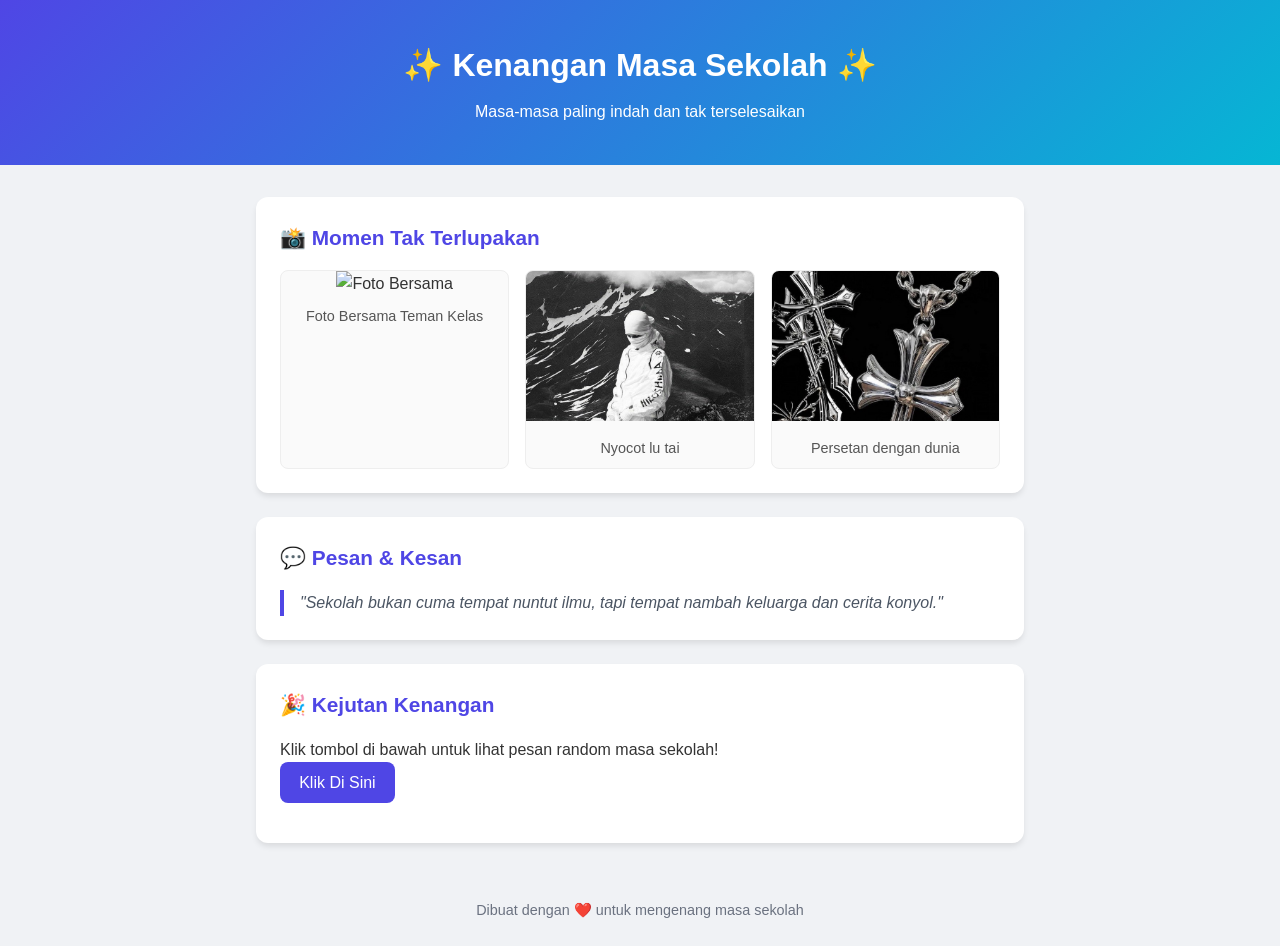
==== folder baru 1/index.html @ de9d5248 "Kenangan Sekolah" ====
<!DOCTYPE html>
<html lang="id">
<head>
    <meta charset="UTF-8">
    <meta name="viewport" content="width=device-width, initial-scale=1.0">
    <title>Kenangan Masa Sekolah</title>
    <link rel="stylesheet" href="style.css">
</head>
<body>
    <header>
        <h1>✨ Kenangan Masa Sekolah ✨</h1>
        <p>Masa-masa paling indah dan tak terselesaikan</p>
    </header>

    <main class="container">
        <!-- Galeri Foto/Momen -->
        <section class="card">
            <h2>📸 Momen Tak Terlupakan</h2>
            <div class="gallery">
                <div class="photo-card">
                    <img src="https://picsum.photos/300/200?random=1" alt="Foto Bersama">
                    <p>Foto Bersama Teman Kelas</p>
                </div>
                <div class="photo-card">
                    <img src="robin1.jpg" alt="Kantin Sekolah">
                    <p>Nyocot lu tai</p>
                </div>
                <div class="photo-card">
                    <img src="robin2.jpg" alt="Acara Kelulusan">
                    <p>Persetan dengan dunia</p>
                </div>
            </div>
        </section>

        <!-- Pesan & Kesan -->
        <section class="card">
            <h2>💬 Pesan & Kesan</h2>
            <p class="quote">"Sekolah bukan cuma tempat nuntut ilmu, tapi tempat nambah keluarga dan cerita konyol."</p>
        </section>

        <!-- Kotak Interaktif -->
        <section class="card">
            <h2>🎉 Kejutan Kenangan</h2>
            <p>Klik tombol di bawah untuk lihat pesan random masa sekolah!</p>
            <button id="btnQuote">Klik Di Sini</button>
            <p id="quoteDisplay" class="secret-text"></p>
        </section>
    </main>

    <footer>
        <p>Dibuat dengan ❤️ untuk mengenang masa sekolah</p>
    </footer>

    <script src="main.js"></script>
</body>
</html>
---- folder baru 1/style.css ----
* {
    margin: 0;
    padding: 0;
    box-sizing: border-box;
    font-family: 'Segoe UI', Tahoma, Geneva, Verdana, sans-serif;
}

body {
    background-color: #f0f2f5;
    color: #333;
    line-height: 1.6;
}

header {
    background: linear-gradient(135deg, #4f46e5, #06b6d4);
    color: white;
    text-align: center;
    padding: 2.5rem 1rem;
}

header h1 {
    font-size: 2rem;
    margin-bottom: 0.5rem;
}

.container {
    max-width: 800px;
    margin: 2rem auto;
    padding: 0 1rem;
}

.card {
    background: white;
    border-radius: 12px;
    padding: 1.5rem;
    margin-bottom: 1.5rem;
    box-shadow: 0 4px 6px -1px rgba(0, 0, 0, 0.1);
}

.card h2 {
    color: #4f46e5;
    margin-bottom: 1rem;
    font-size: 1.3rem;
}

.gallery {
    display: grid;
    grid-template-columns: repeat(auto-fit, minmax(200px, 1fr));
    gap: 1rem;
}

.photo-card {
    background: #fafafa;
    border: 1px solid #eee;
    border-radius: 8px;
    overflow: hidden;
    text-align: center;
}

.photo-card img {
    width: 100%;
    height: 150px;
    object-fit: cover;
}

.photo-card p {
    padding: 0.5rem;
    font-size: 0.9rem;
    color: #555;
}

.quote {
    font-style: italic;
    color: #4b5563;
    border-left: 4px solid #4f46e5;
    padding-left: 1rem;
}

button {
    background-color: #4f46e5;
    color: white;
    border: none;
    padding: 0.7rem 1.2rem;
    border-radius: 8px;
    font-size: 1rem;
    cursor: pointer;
    transition: background 0.3rem;
}

button:hover {
    background-color: #4338ca;
}

.secret-text {
    margin-top: 1rem;
    font-weight: bold;
    color: #059669;
}

footer {
    text-align: center;
    padding: 1.5rem;
    font-size: 0.9rem;
    color: #6b7280;
}
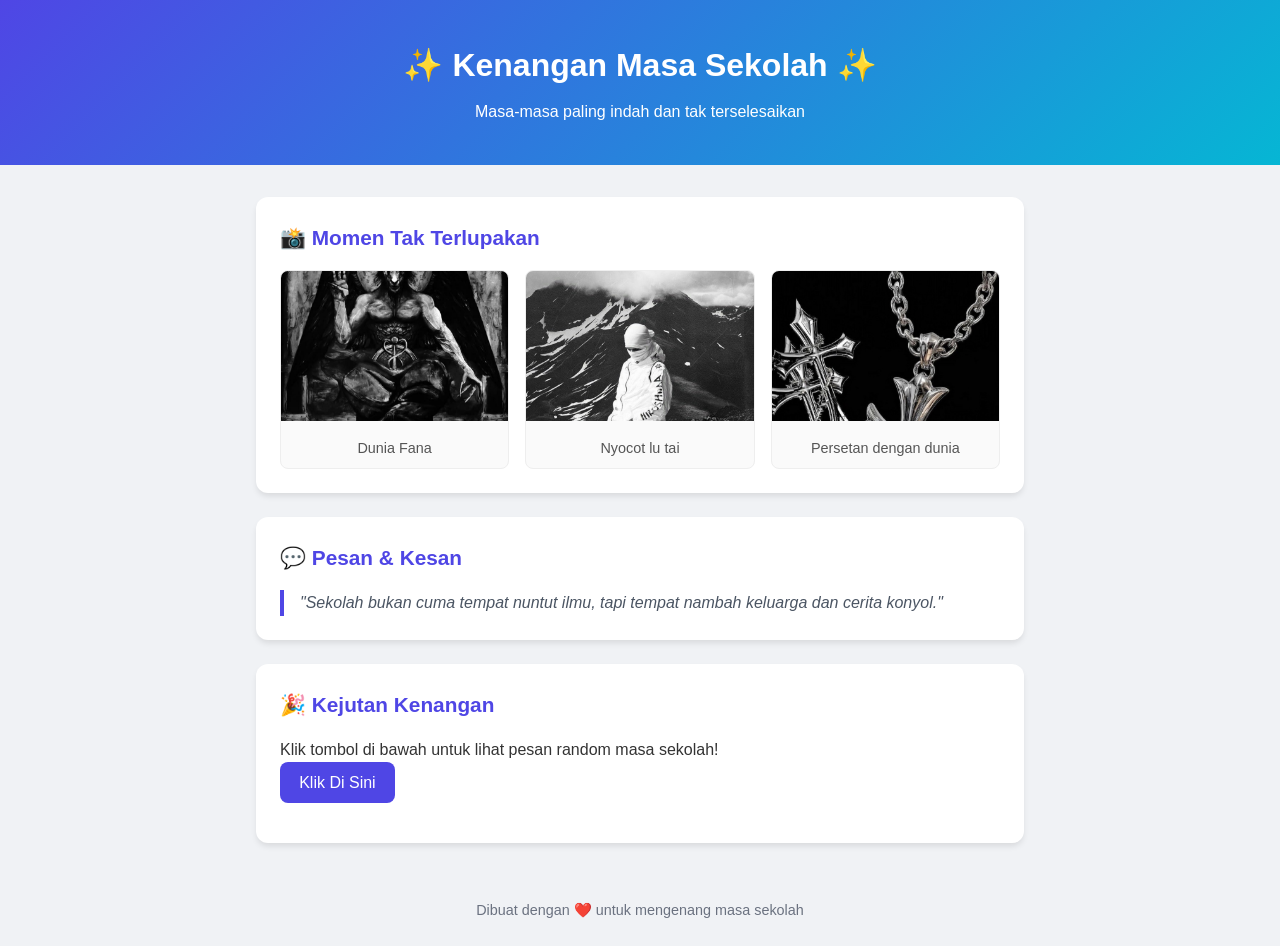
==== commit ad5787ca: "update" ====
--- a/folder baru 1/index.html
+++ b/folder baru 1/index.html
@@ -18,8 +18,8 @@
             <h2>📸 Momen Tak Terlupakan</h2>
             <div class="gallery">
                 <div class="photo-card">
-                    <img src="https://picsum.photos/300/200?random=1" alt="Foto Bersama">
-                    <p>Foto Bersama Teman Kelas</p>
+                    <img src="robin3.jpg" alt="Foto Bersama">
+                    <p>Dunia Fana</p>
                 </div>
                 <div class="photo-card">
                     <img src="robin1.jpg" alt="Kantin Sekolah">
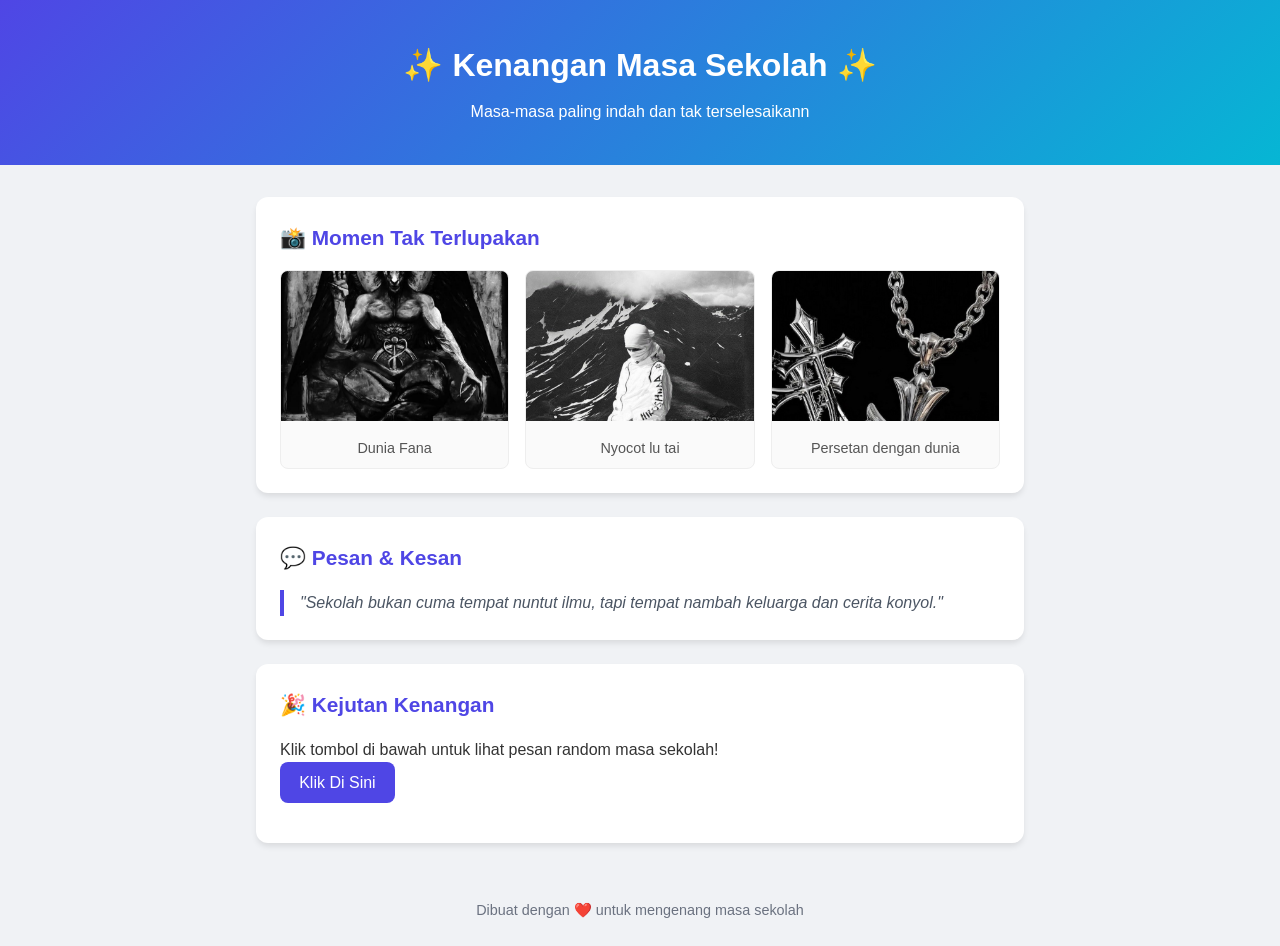
==== commit 3751d7c1: "Update index.html" ====
--- a/folder baru 1/index.html
+++ b/folder baru 1/index.html
@@ -9,7 +9,7 @@
 <body>
     <header>
         <h1>✨ Kenangan Masa Sekolah ✨</h1>
-        <p>Masa-masa paling indah dan tak terselesaikan</p>
+        <p>Masa-masa paling indah dan tak terselesaikann</p>
     </header>
 
     <main class="container">
